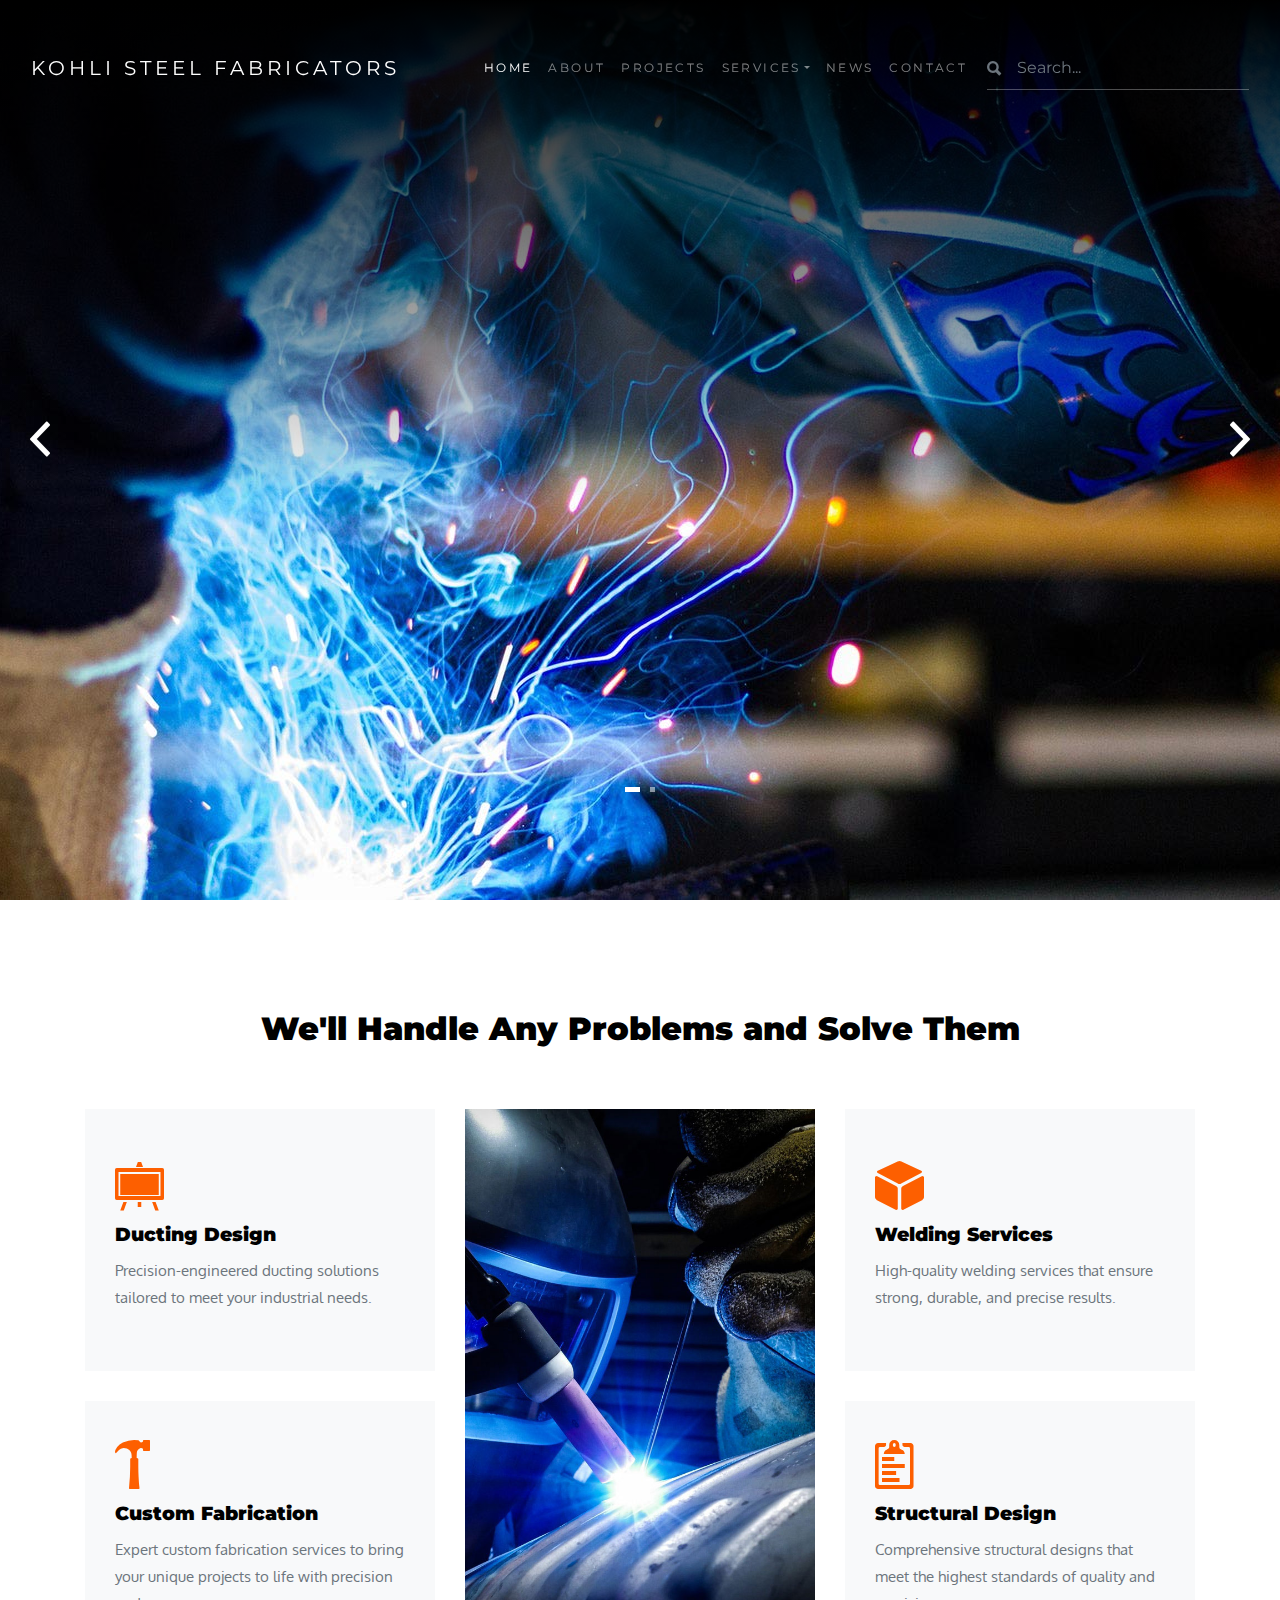
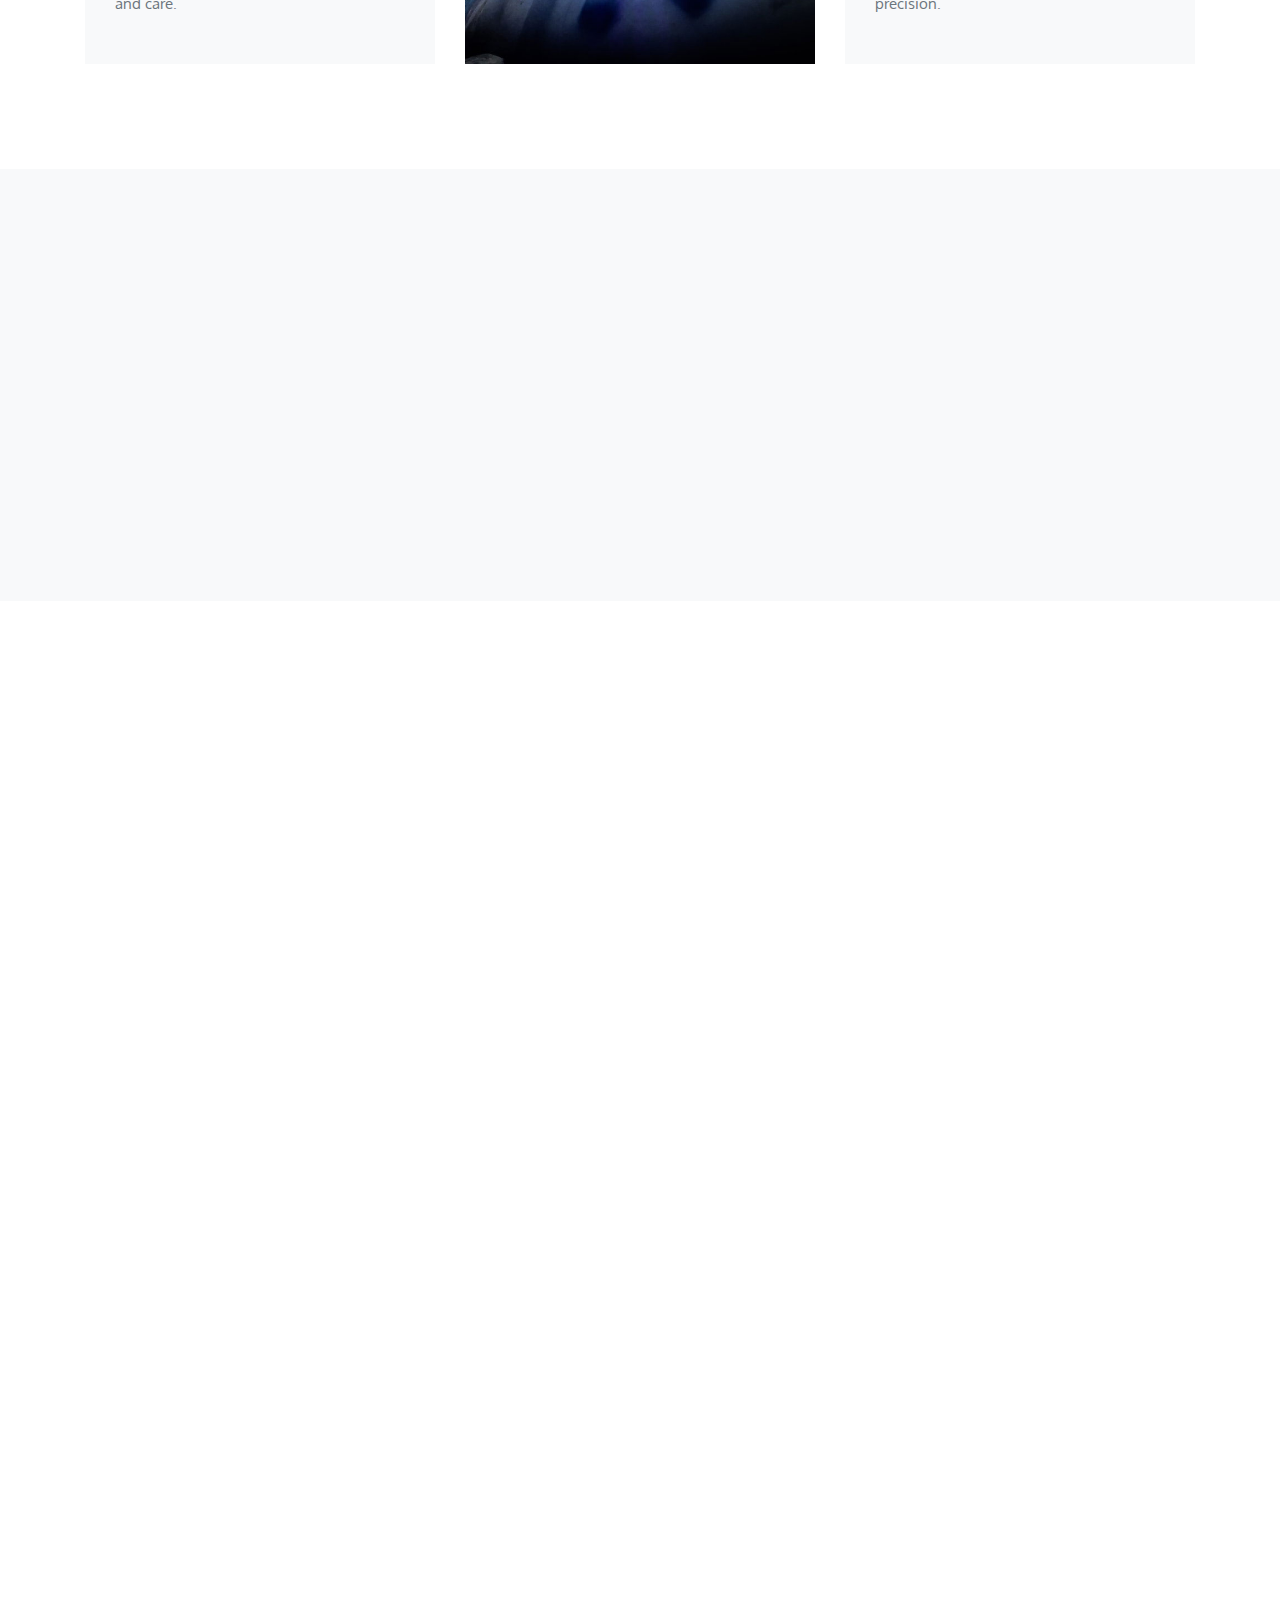
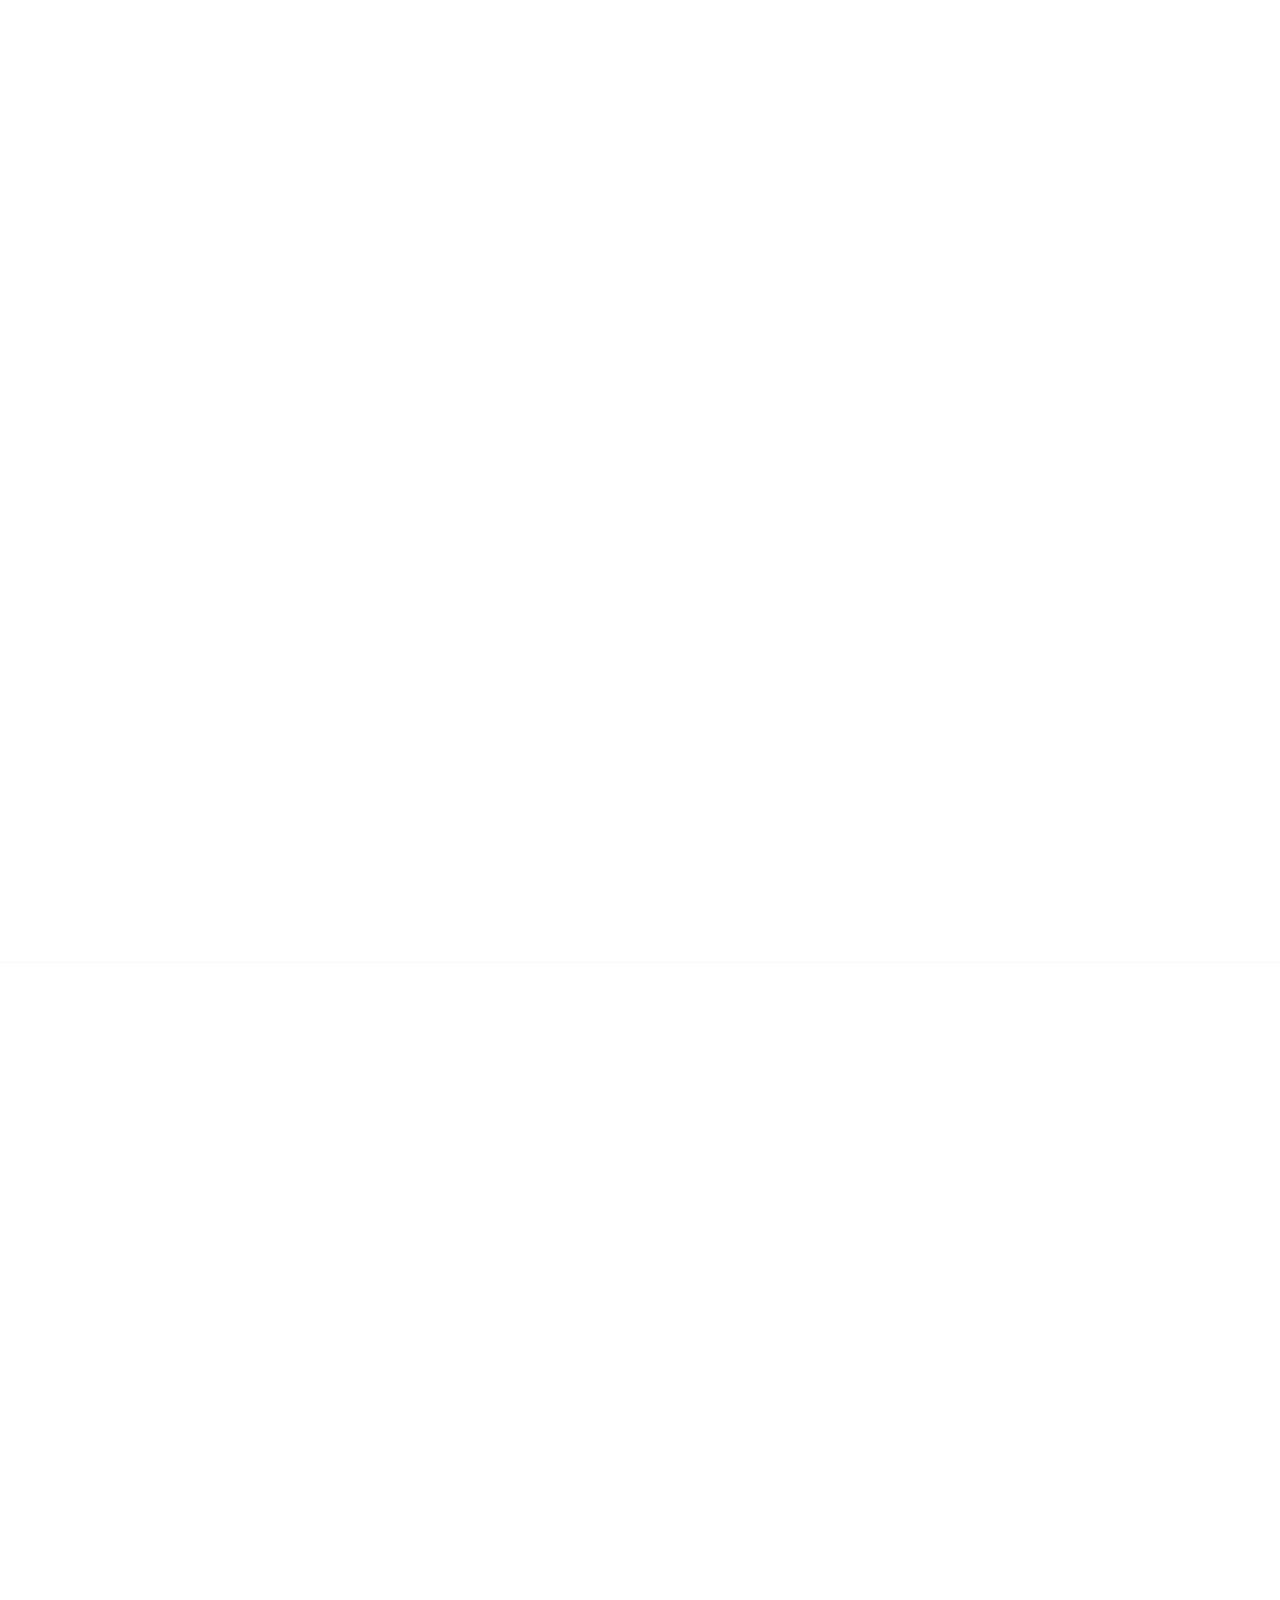
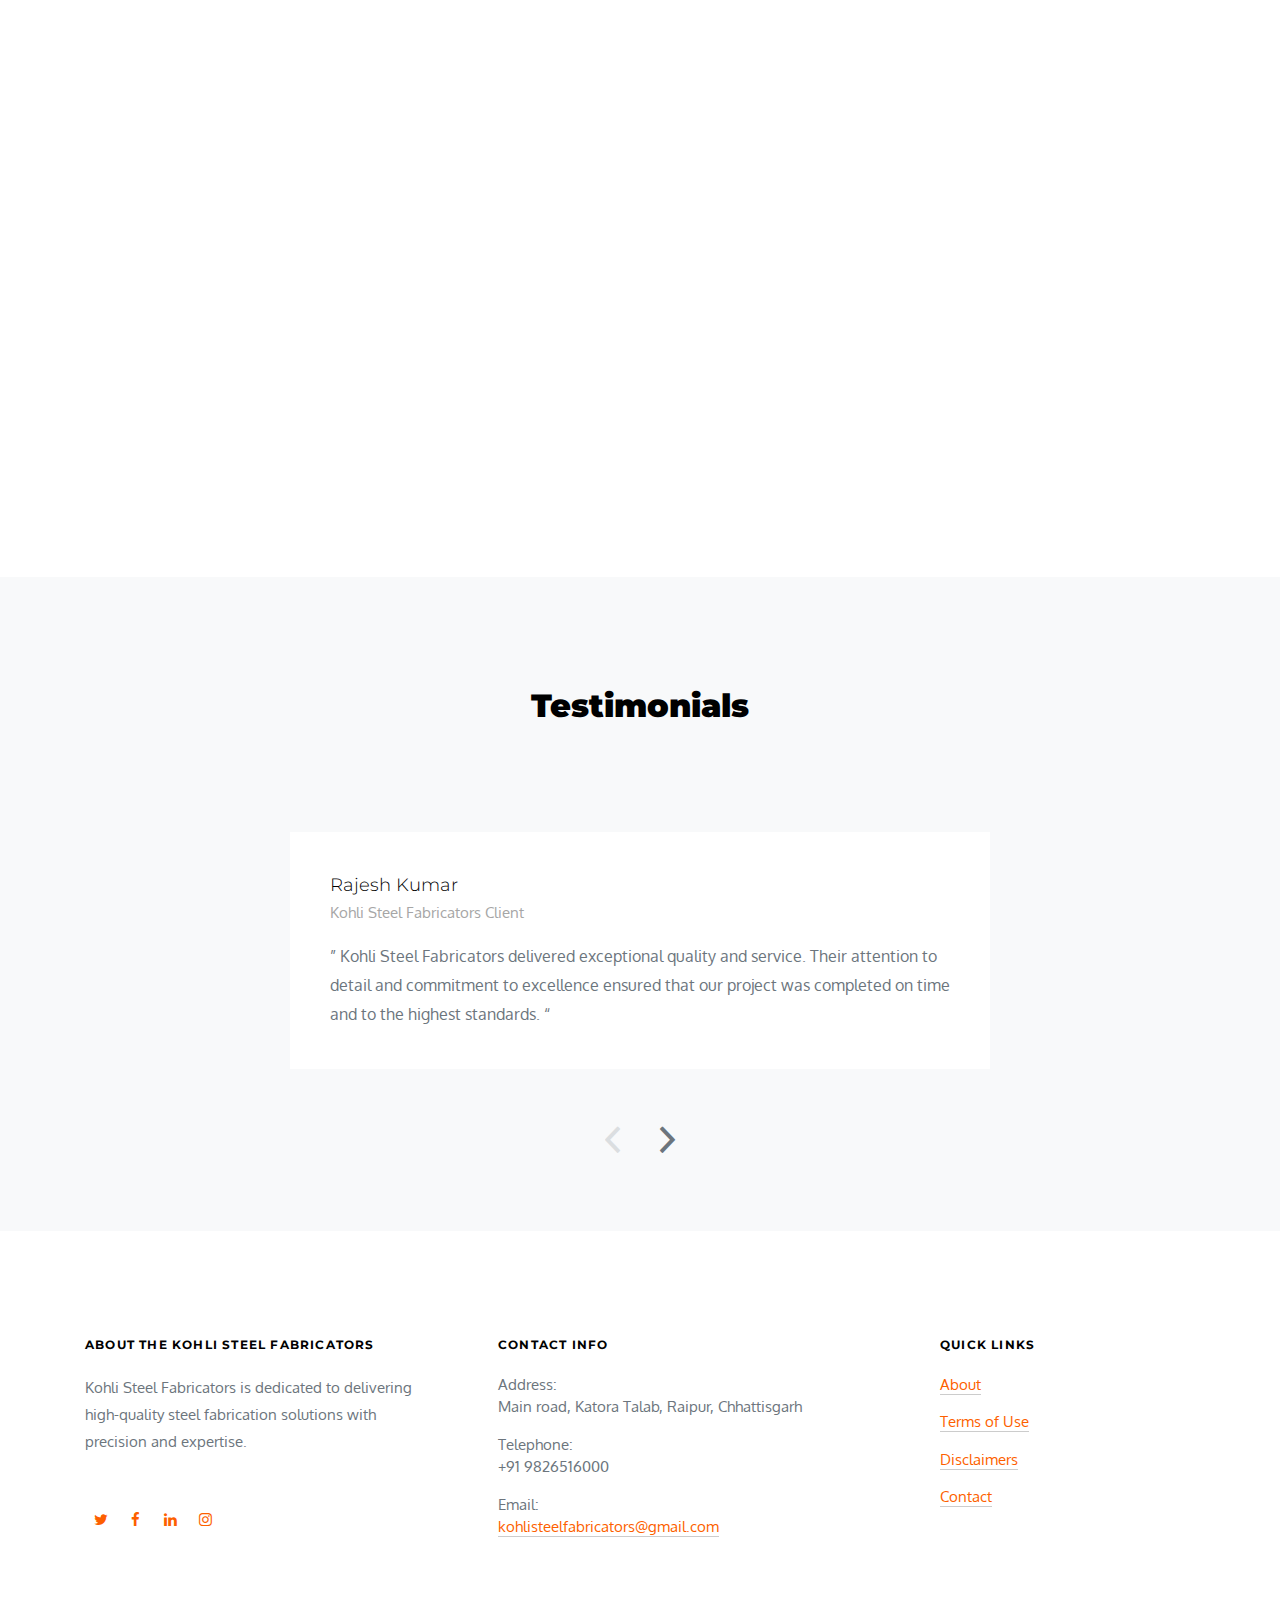
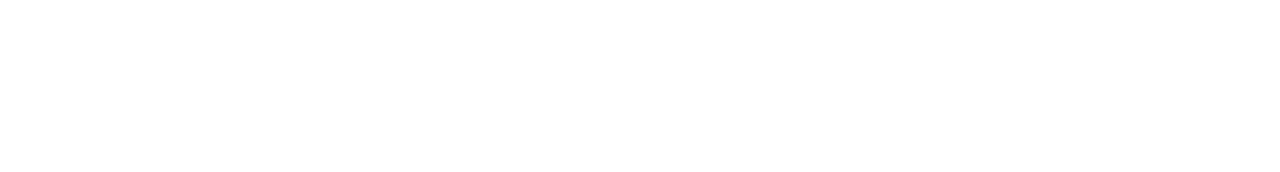
==== index.html @ e1a25247 "site added and homepage ready" ====
<!DOCTYPE html>
<html lang="en">

<!-- Mirrored from preview.colorlib.com/theme/industrial/ by HTTrack Website Copier/3.x [XR&CO'2014], Thu, 20 Jun 2024 20:44:17 GMT -->

<head>
  <title>Kohli Steel Fabricators</title>
  <meta charset="utf-8">
  <meta name="viewport" content="width=device-width, initial-scale=1, shrink-to-fit=no">
  <link href="https://fonts.googleapis.com/css?family=Montserrat:400,700|Oxygen:400,700" rel="stylesheet">
  <link rel="stylesheet" href="css/animate.css">
  <link rel="stylesheet" href="css/owl.carousel.min.css">
  <link rel="stylesheet" href="css/jquery.fancybox.min.css">
  <link rel="stylesheet" href="fonts/ionicons/css/ionicons.min.css">
  <link rel="stylesheet" href="fonts/fontawesome/css/font-awesome.min.css">

  <link rel="stylesheet" href="css/style.css">
</head>

<body>
  <header role="banner">
    <nav class="navbar navbar-expand-lg navbar-dark bg-dark">
      <div class="container-fluid">
        <a class="navbar-brand " href="#">Kohli Steel Fabricators</a>
        <button class="navbar-toggler" type="button" data-toggle="collapse" data-target="#navbarsExample05"
          aria-controls="navbarsExample05" aria-expanded="false" aria-label="Toggle navigation">
          <span class="navbar-toggler-icon"></span>
        </button>
        <div class="collapse navbar-collapse" id="navbarsExample05">
          <ul class="navbar-nav pl-md-5 ml-auto">
            <li class="nav-item">
              <a class="nav-link active" href="#">Home</a>
            </li>
            <li class="nav-item">
              <a class="nav-link" href="about.html">About</a>
            </li>
            <li class="nav-item">
              <a class="nav-link" href="projects.html">Projects</a>
            </li>
            <li class="nav-item dropdown">
              <a class="nav-link dropdown-toggle" href="services.html" id="dropdown04" data-toggle="dropdown"
                aria-haspopup="true" aria-expanded="false">Services</a>
              <div class="dropdown-menu" aria-labelledby="dropdown04">
                <a class="dropdown-item" href="services.html">Industrial Shed </a>
                <a class="dropdown-item" href="services.html">Warehouse's</a>
                <a class="dropdown-item" href="services.html">Fiber Laser Cutting</a>
                <a class="dropdown-item" href="services.html">Artifacts</a>
                <a class="dropdown-item" href="services.html">Rolling Shutters</a>
                <a class="dropdown-item" href="services.html">MS...</a>
                <a class="dropdown-item" href="services.html">SS...</a>
                <a class="dropdown-item" href="services.html">Gate</a>
                <a class="dropdown-item" href="services.html">Grill</a>
                <a class="dropdown-item" href="services.html">All Other types of fabrication works</a>
              </div>
            </li>
            <li class="nav-item">
              <a class="nav-link" href="news.html">News</a>
            </li>
            <li class="nav-item">
              <a class="nav-link" href="contact.html">Contact</a>
            </li>
          </ul>
          <div class="navbar-nav ml-auto">
            <form method="post" class="search-form">
              <span class="icon ion ion-search"></span>
              <input type="text" class="form-control" placeholder="Search...">
            </form>
          </div>
        </div>
      </div>
    </nav>
  </header>

  <div class="top-shadow"></div>
  <section class="home-slider owl-carousel">
    <div class="slider-item" style="background-image: url('images/industrial_hero_1.jpg');">
      <div class="container">
        <div class="row slider-text align-items-center justify-content-center">
          <div class="col-lg-7 text-center col-sm-12 element-animate">
            <div class="btn-play-wrap mx-auto">
              <p class="mb-4"><a href="https://vimeo.com/59256790" data-fancybox data-ratio="2" class="btn-play"><span
                    class="ion ion-ios-play"></span></a></p>
            </div>
            <h1 class="mb-4"><span>We Are Kohli Steel Fabricators</span></h1>
            <p class="mb-5 w-75">Delivering precision and quality in every project, ensuring your steel fabrication
              needs are met with excellence.</p>
          </div>
        </div>
      </div>
    </div>
    <div class="slider-item" style="background-image: url('images/industrial_hero_2.jpg');">
      <div class="container">
        <div class="row slider-text align-items-center justify-content-center">
          <div class="col-lg-7 text-center col-sm-12 element-animate">
            <div class="btn-play-wrap mx-auto">
              <p class="mb-4"><a href="https://vimeo.com/59256790" data-fancybox data-ratio="2" class="btn-play"><span
                    class="ion ion-ios-play"></span></a></p>
            </div>
            <h1><span>The Best Level of Excellence in Steel Fabrication</span></h1>
            <p class="mb-5 w-75">With state-of-the-art technology and a dedicated team, we bring innovative solutions to
              all your steel fabrication projects.</p>
          </div>
        </div>
      </div>
    </div>
  </section>

  </div>
  <section class="section">
    <div class="container">
      <div class="row mb-5">
        <div class="col-12 text-center">
          <h2>We'll Handle Any Problems and Solve Them</h2>
        </div>
      </div>
      <div class="row align-items-stretch">
        <div class="col-lg-4 order-lg-2">
          <div class="scaling-image h-100">
            <div class="frame h-100">
              <div class="feature-img-bg h-100" style="background-image: url('images/industrial_feature_1.jpg');"></div>
            </div>
          </div>
        </div>
        <div class="col-md-6 col-lg-4 feature-1-wrap d-md-flex flex-md-column order-lg-1">
          <div class="feature-1 d-md-flex">
            <div class="align-self-center">
              <span class="ion ion-easel display-4 text-primary"></span>
              <h3>Ducting Design</h3>
              <p>Precision-engineered ducting solutions tailored to meet your industrial needs.</p>
            </div>
          </div>
          <div class="feature-1 d-md-flex">
            <div class="align-self-center">
              <span class="ion ion-hammer display-4 text-primary"></span>
              <h3>Custom Fabrication</h3>
              <p>Expert custom fabrication services to bring your unique projects to life with precision and care.</p>
            </div>
          </div>
        </div>
        <div class="col-md-6 col-lg-4 feature-1-wrap d-md-flex flex-md-column order-lg-3">
          <div class="feature-1 d-md-flex">
            <div class="align-self-center">
              <span class="ion ion-cube display-4 text-primary"></span>
              <h3>Welding Services</h3>
              <p>High-quality welding services that ensure strong, durable, and precise results.</p>
            </div>
          </div>
          <div class="feature-1 d-md-flex">
            <div class="align-self-center">
              <span class="ion ion-clipboard display-4 text-primary"></span>
              <h3>Structural Design</h3>
              <p>Comprehensive structural designs that meet the highest standards of quality and precision.</p>
            </div>
          </div>
        </div>
      </div>
    </div>
  </section>
  <section class="section bg-light">
    <div class="container">
      <div class="row">
        <div class="col-md-6 col-lg-4 element-animate ">
          <div class="media block-6 d-block text-center">
            <div class="icon mb-3"><span class="ion-android-notifications text-primary"></span></div>
            <div class="media-body">
              <h3 class="heading">Modern Design</h3>
              <p>Utilizing the latest technologies and trends to create innovative and efficient steel structures.</p>
            </div>
          </div>
        </div>
        <div class="col-md-6 col-lg-4 element-animate ">
          <div class="media block-6 d-block text-center">
            <div class="icon mb-3"><span class="ion-heart text-primary"></span></div>
            <div class="media-body">
              <h3 class="heading">Built With Passion</h3>
              <p>Our dedicated team puts heart and soul into every project, ensuring top-notch craftsmanship.</p>
            </div>
          </div>
        </div>
        <div class="col-md-6 col-lg-4 element-animate ">
          <div class="media block-6 d-block text-center">
            <div class="icon mb-3"><span class="ion-flash text-primary"></span></div>
            <div class="media-body">
              <h3 class="heading">Fast Loading</h3>
              <p>Efficient and timely project execution, ensuring your steel structures are ready when you need them.
              </p>
            </div>
          </div>
        </div>
      </div>
    </div>
  </section>


  <section class="section element-animate">
    <div class="container">
      <div class="row align-items-center mb-5">
        <div class="col-lg-7 order-md-2">
          <div class="scaling-image">
            <div class="frame"><img src="images/industrial_featured_img_1.jpg" alt="Free template by Free-Template.co"
                class="img-fluid"></div>
          </div>
        </div>
        <div class="col-md-5 pr-md-5 mb-5">
          <div class="block-41">
            <h2 class="block-41-heading mb-5">Let's Build Together</h2>
            <div class="block-41-text">
              <p>At Kohli Steel Fabricators, we believe in the power of collaboration to create robust and innovative
                steel structures. Join us in shaping the future of steel fabrication with precision, quality, and
                expertise.</p>
            </div>
          </div>
        </div>
      </div>
    </div>
  </section>
  <section class="section element-animate bg-light">
    <div class="container">
      <div class="row align-items-center mb-5">
        <div class="col-lg-7 order-md-1">
          <div class="scaling-image">
            <div class="frame"><img src="images/industrial_featured_img_2.jpg" alt="Free template by Free-Template.co"
                class="img-fluid"></div>
          </div>
        </div>
        <div class="col-md-5 pl-md-5 mb-5 order-md-2">
          <div class="block-41">
            <h2 class="block-41-heading mb-5">We'll Handle Any Intricate Custom Design</h2>
            <div class="block-41-text">
              <p>Our expertise in steel fabrication allows us to tackle even the most complex custom designs. Trust us
                to
                deliver precision, quality, and innovation in every project.</p>
            </div>
          </div>
        </div>
      </div>
    </div>
  </section>

  <section class="section border-t pb-0">
    <div class="container">
      <div class="row justify-content-center mb-5 element-animate">
        <div class="col-md-8 text-center">
          <h2 class=" heading mb-4">Projects</h2>
          <p class="mb-5 lead">Explore our diverse portfolio of projects that showcase our expertise in steel
            fabrication. From intricate custom designs to large-scale industrial structures, we deliver excellence and
            innovation in every project we undertake.</p>
        </div>
      </div>
    </div>
    <div class="container-fluid">
      <div class="row no-gutters">
        <div class="col-md-4 element-animate">
          <a href="project-single.html" class="link-thumbnail">
            <h3>Ducting Design in Colorado</h3>
            <span class="ion-plus icon"></span>
            <img src="images/industrial_img_1.jpg" alt="Free template by Free-Template.co" class="img-fluid">
          </a>
        </div>
        <div class="col-md-4 element-animate">
          <a href="project-single.html" class="link-thumbnail">
            <h3>Tanks Project In California</h3>
            <span class="ion-plus icon"></span>
            <img src="images/industrial_img_2.jpg" alt="Free template by Free-Template.co" class="img-fluid">
          </a>
        </div>
        <div class="col-md-4 element-animate">
          <a href="project-single.html" class="link-thumbnail">
            <h3>Structural Design in New York</h3>
            <span class="ion-plus icon"></span>
            <img src="images/industrial_img_3.jpg" alt="Free template by Free-Template.co" class="img-fluid">
          </a>
        </div>
        <div class="col-md-4 element-animate">
          <a href="project-single.html" class="link-thumbnail">
            <h3>Stacks Design</h3>
            <span class="ion-plus icon"></span>
            <img src="images/industrial_img_4.jpg" alt="Free template by Free-Template.co" class="img-fluid">
          </a>
        </div>
        <div class="col-md-4 element-animate">
          <a href="project-single.html" class="link-thumbnail">
            <h3>Intercate Custom</h3>
            <span class="ion-plus icon"></span>
            <img src="images/industrial_img_5.jpg" alt="Free template by Free-Template.co" class="img-fluid">
          </a>
        </div>
        <div class="col-md-4 element-animate">
          <a href="project-single.html" class="link-thumbnail">
            <h3>Banker Design</h3>
            <span class="ion-plus icon"></span>
            <img src="images/industrial_img_6.jpg" alt="Free template by Free-Template.co" class="img-fluid">
          </a>
        </div>
      </div>
    </div>
  </section>
  <section class="section bg-light block-11">
    <div class="container">
      <div class="row justify-content-center mb-5">
        <div class="col-md-8 text-center">
          <h2 class="heading mb-4">Testimonials</h2>
        </div>
      </div>
      <div class="nonloop-block-11 owl-carousel">
        <div class="item">
          <div class="block-33 h-100">
            <div class="vcard d-flex mb-3">
              <div class="name-text align-self-center">
                <h2 class="heading">Rajesh Kumar</h2>
                <span class="meta">Kohli Steel Fabricators Client</span>
              </div>
            </div>
            <div class="text">
              <blockquote>
                <p>&rdquo; Kohli Steel Fabricators delivered exceptional quality and service. Their attention to detail
                  and commitment to excellence ensured that our project was completed on time and to the highest
                  standards. &ldquo;</p>
              </blockquote>
            </div>
          </div>
        </div>
        <div class="item">
          <div class="block-33 h-100">
            <div class="vcard d-flex mb-3">
              <div class="name-text align-self-center">
                <h2 class="heading">Priya Sharma</h2>
                <span class="meta">Kohli Steel Fabricators Client</span>
              </div>
            </div>
            <div class="text">
              <blockquote>
                <p>&rdquo; The team at Kohli Steel Fabricators exceeded our expectations. Their innovative solutions and
                  expert craftsmanship made our custom design project a success. We highly recommend their services.
                  &ldquo;</p>
              </blockquote>
            </div>
          </div>
        </div>
        <div class="item">
          <div class="block-33 h-100">
            <div class="vcard d-flex mb-3">
              <div class="name-text align-self-center">
                <h2 class="heading">Anil Kumar</h2>
                <span class="meta">Kohli Steel Fabricators Client</span>
              </div>
            </div>
            <div class="text">
              <blockquote>
                <p>&rdquo; Working with Kohli Steel Fabricators was a fantastic experience. Their professionalism and
                  dedication to quality are unmatched. The final product was exactly what we envisioned and more.
                  &ldquo;
                </p>
              </blockquote>
            </div>
          </div>
        </div>
        <div class="item">
          <div class="block-33 h-100">
            <div class="vcard d-flex mb-3">
              <div class="name-text align-self-center">
                <h2 class="heading">Deepika Patel</h2>
                <span class="meta">Kohli Steel Fabricators Client</span>
              </div>
            </div>
            <div class="text">
              <blockquote>
                <p>&rdquo; The craftsmanship and professionalism of Kohli Steel Fabricators are commendable. They
                  delivered our project with precision and exceeded our expectations. We are delighted with the results.
                  &ldquo;</p>
              </blockquote>
            </div>
          </div>
        </div>
      </div>
    </div>
  </section>
  <footer class="site-footer" role="contentinfo">
    <div class="container">
      <div class="row mb-5">
        <div class="col-md-4 mb-5">
          <h3>About The Kohli Steel Fabricators</h3>
          <p class="mb-5">Kohli Steel Fabricators is dedicated to delivering high-quality steel fabrication solutions
            with precision and expertise.</p>
          <ul class="list-unstyled footer-link d-flex footer-social">
            <li><a href="#" class="p-2"><span class="fa fa-twitter"></span></a></li>
            <li><a href="#" class="p-2"><span class="fa fa-facebook"></span></a></li>
            <li><a href="#" class="p-2"><span class="fa fa-linkedin"></span></a></li>
            <li><a href="#" class="p-2"><span class="fa fa-instagram"></span></a></li>
          </ul>
        </div>
        <div class="col-md-5 mb-5 pl-md-5">
          <h3>Contact Info</h3>
          <ul class="list-unstyled footer-link">
            <li class="d-block">
              <span class="d-block">Address:</span>
              <span>Main road, Katora Talab, Raipur, Chhattisgarh</span>
            </li>
            <li class="d-block"><span class="d-block">Telephone:</span><span>+91 9826516000</span></li>
            <li class="d-block"><span class="d-block">Email:</span><span><a
                  href="mailto:kohlisteelfabricators@gmail.com">kohlisteelfabricators@gmail.com</a></span></li>
          </ul>
        </div>
        <div class="col-md-3 mb-5">
          <h3>Quick Links</h3>
          <ul class="list-unstyled footer-link">
            <li><a href="#">About</a></li>
            <li><a href="#">Terms of Use</a></li>
            <li><a href="#">Disclaimers</a></li>
            <li><a href="#">Contact</a></li>
          </ul>
        </div>
        <div class="col-md-3">
        </div>
      </div>
      <div class="row">
        <div class="col-12 text-md-center text-left">
          <p class="copyright"
            style="visibility: hidden; position: absolute; left: -9999px; width: 1px; height: 1px; overflow: hidden;">

            Copyright &copy;
            <script data-cfasync="false"
              src="../../cdn-cgi/scripts/5c5dd728/cloudflare-static/email-decode.min.js"></script>
            <script>document.write(new Date().getFullYear());</script> All rights reserved | This template is made with
            <i class="fa fa-heart text-danger" aria-hidden="true"></i> by <a href="https://colorlib.com/"
              target="_blank">Colorlib</a>

          </p>
        </div>
      </div>
    </div>
  </footer>



  <div id="loader" class="show fullscreen"><svg class="circular" width="48px" height="48px">
      <circle class="path-bg" cx="24" cy="24" r="22" fill="none" stroke-width="4" stroke="#eeeeee" />
      <circle class="path" cx="24" cy="24" r="22" fill="none" stroke-width="4" stroke-miterlimit="10"
        stroke="#f4b214" />
    </svg></div>
  <script src="js/jquery-3.2.1.min.js"></script>
  <script src="js/popper.min.js"></script>
  <script src="js/bootstrap.min.js"></script>
  <script src="js/owl.carousel.min.js"></script>
  <script src="js/jquery.waypoints.min.js"></script>
  <script src="js/jquery.fancybox.min.js"></script>
  <script src="js/main.js"></script>
  <script src="js/main.js"></script>

  <script async src="https://www.googletagmanager.com/gtag/js?id=UA-23581568-13"></script>
  <script>
    window.dataLayer = window.dataLayer || [];
    function gtag() { dataLayer.push(arguments); }
    gtag('js', new Date());

    gtag('config', 'UA-23581568-13');
  </script>
  <script defer src="https://static.cloudflareinsights.com/beacon.min.js/vcd15cbe7772f49c399c6a5babf22c1241717689176015"
    integrity="sha512-ZpsOmlRQV6y907TI0dKBHq9Md29nnaEIPlkf84rnaERnq6zvWvPUqr2ft8M1aS28oN72PdrCzSjY4U6VaAw1EQ=="
    data-cf-beacon='{"rayId":"896e9885899eac28","b":1,"version":"2024.4.1","token":"cd0b4b3a733644fc843ef0b185f98241"}'
    crossorigin="anonymous"></script>
</body>

<!-- Mirrored from preview.colorlib.com/theme/industrial/ by HTTrack Website Copier/3.x [XR&CO'2014], Thu, 20 Jun 2024 20:44:25 GMT -->

</html>
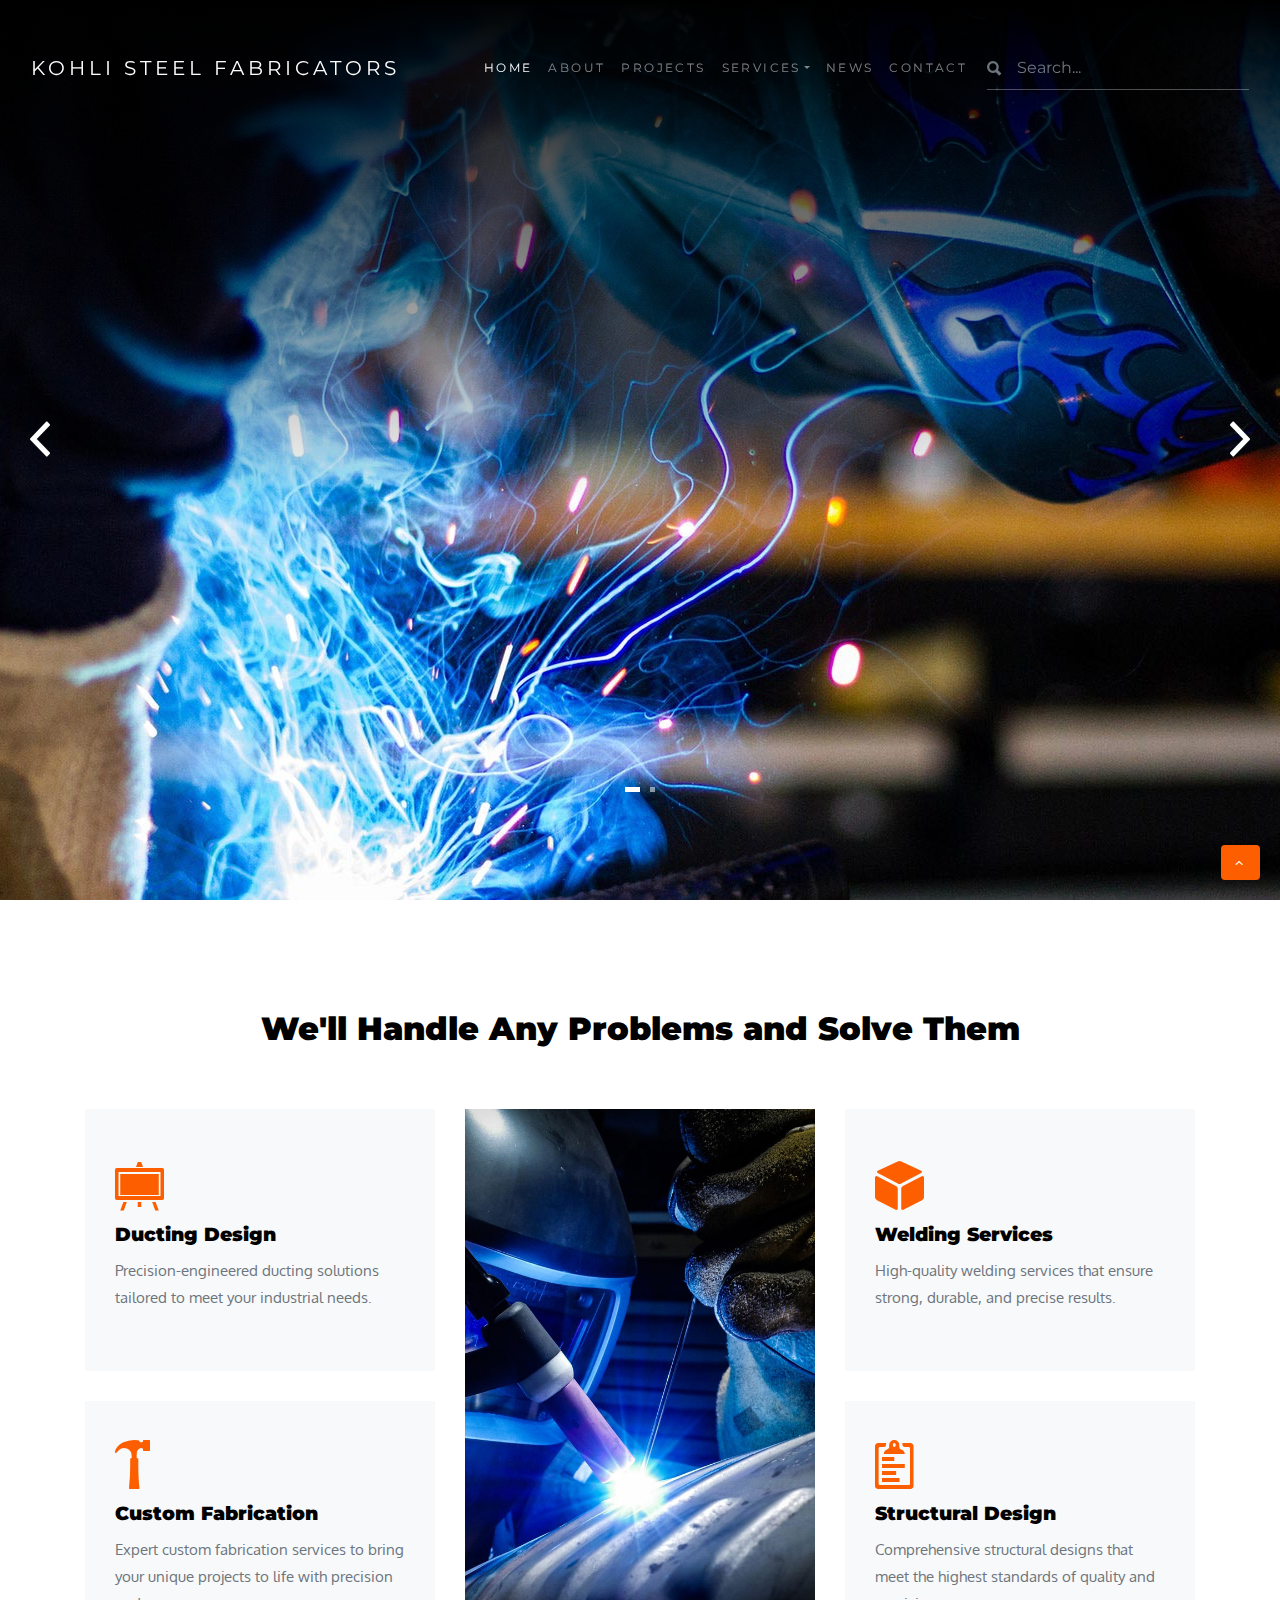
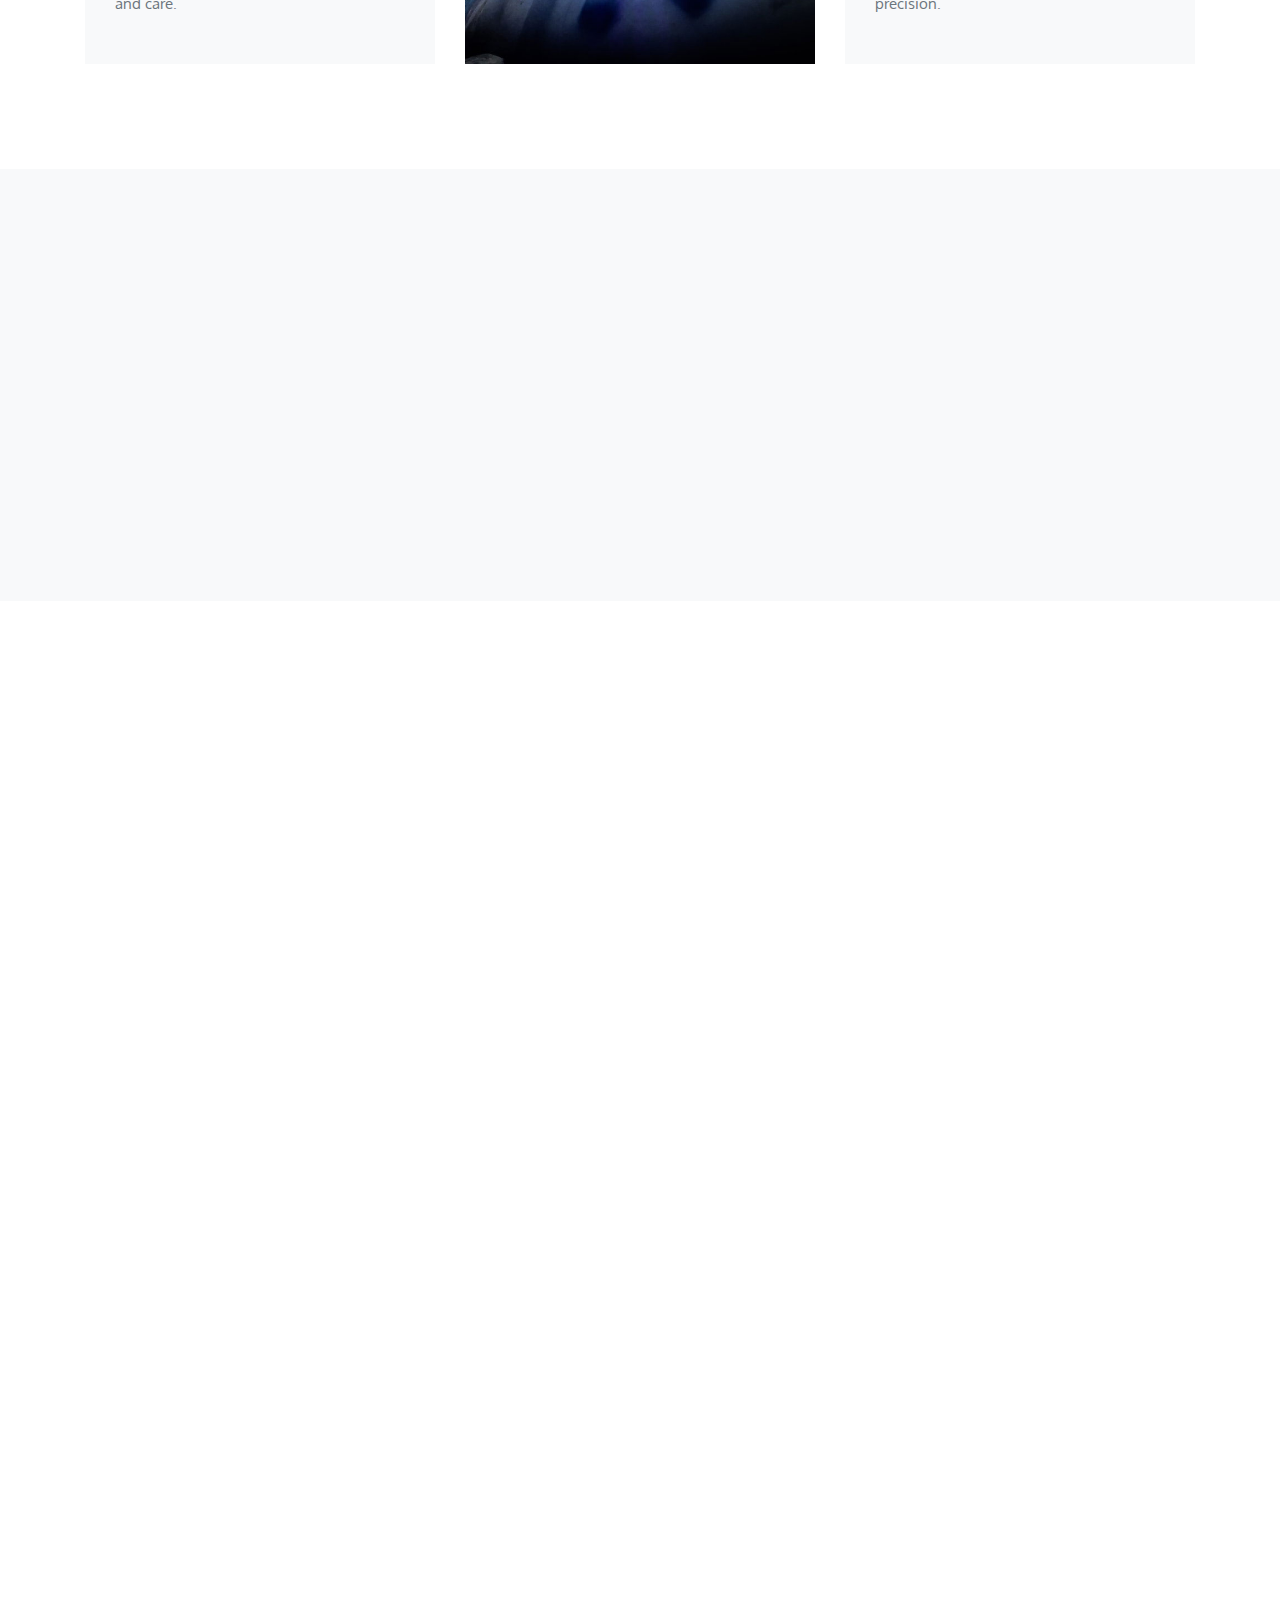
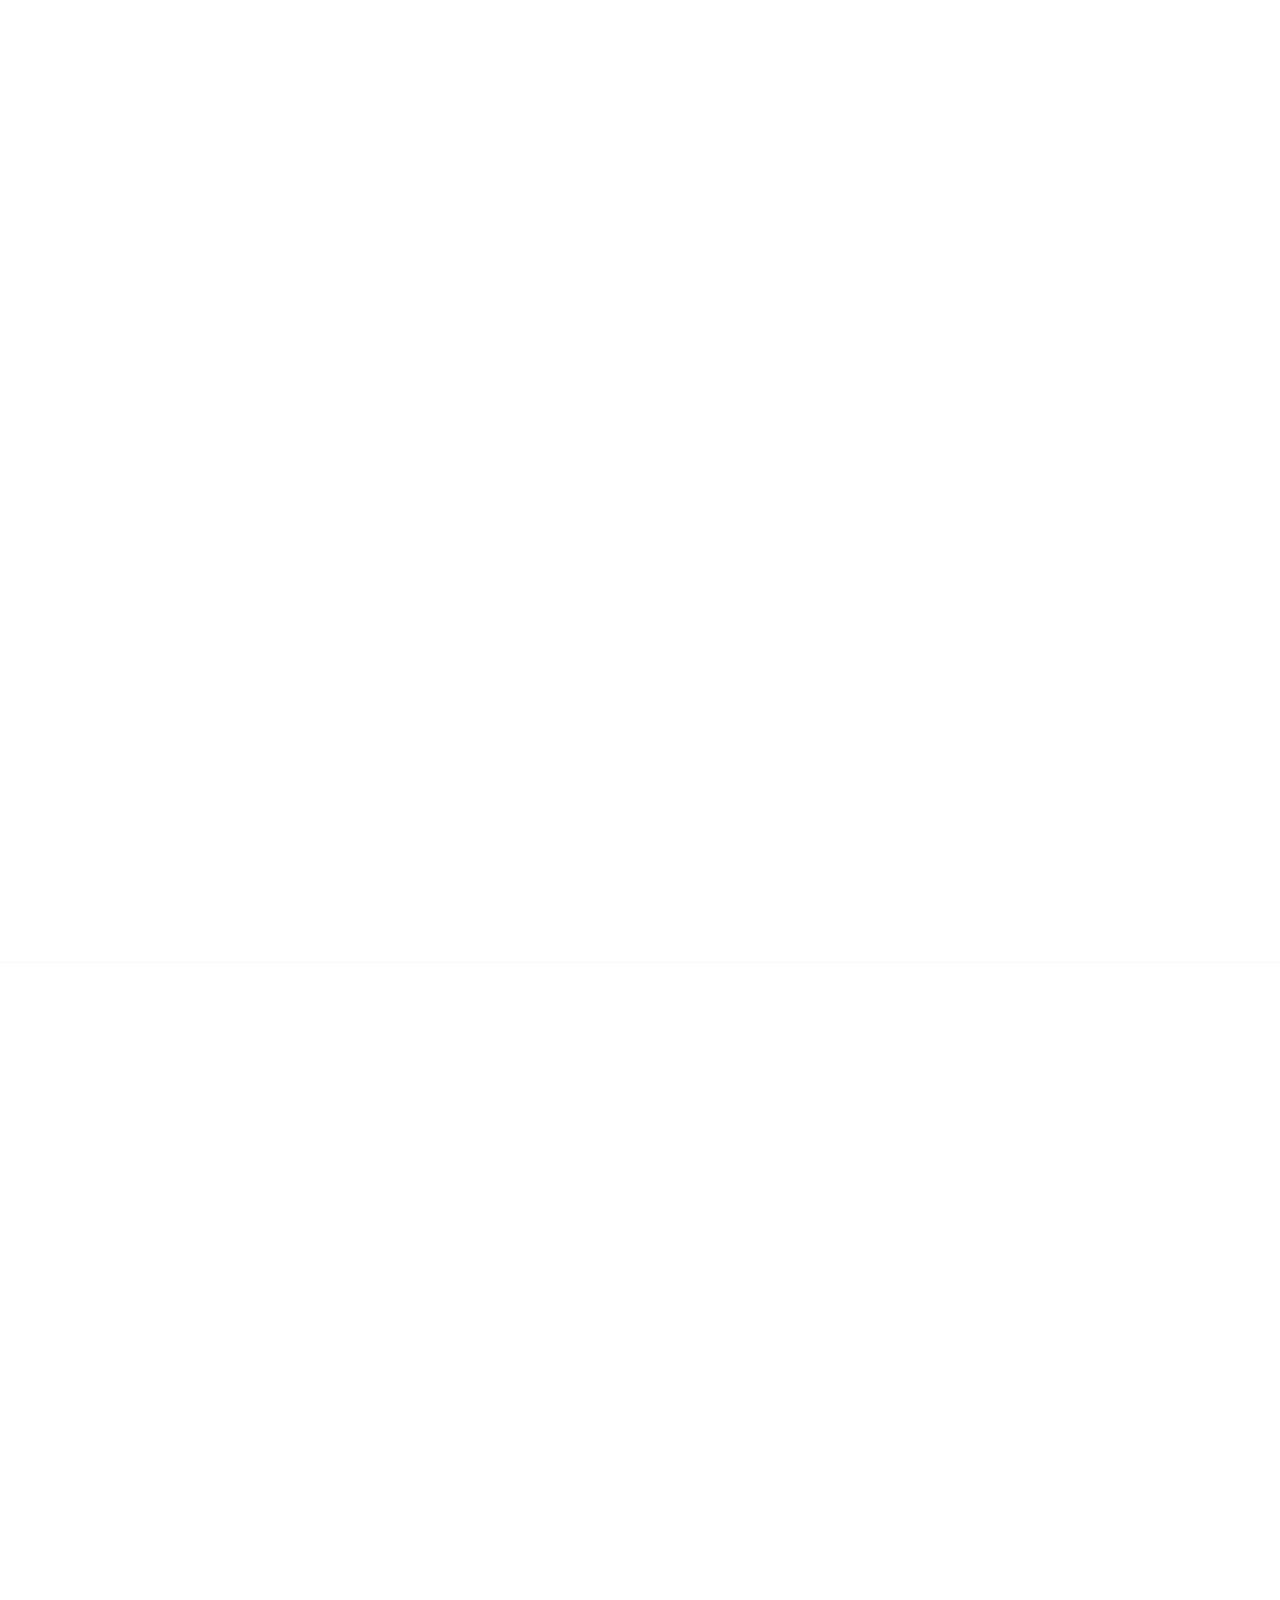
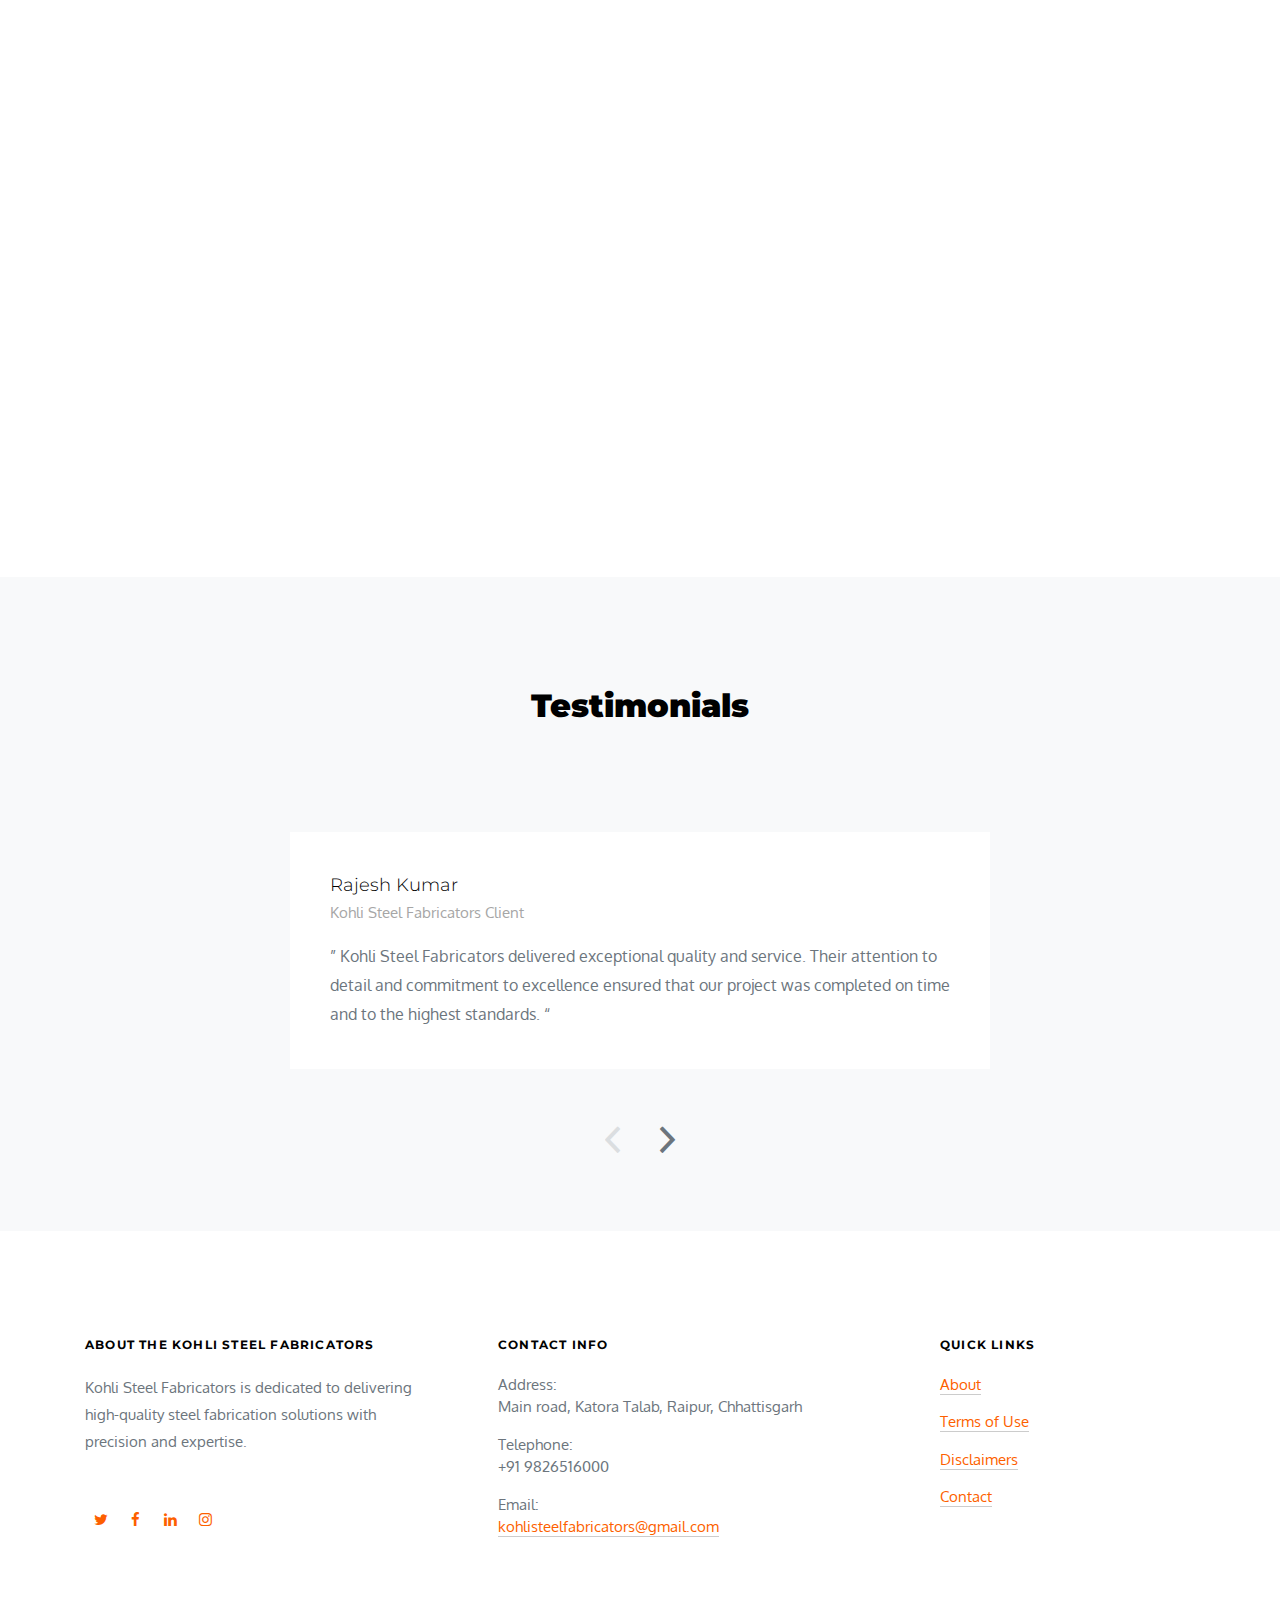
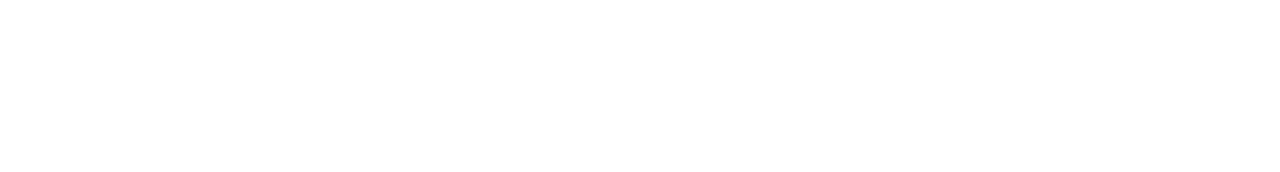
==== commit f32cc7c7: "added back to top button" ====
--- a/index.html
+++ b/index.html
@@ -16,6 +16,8 @@
 
   <link rel="stylesheet" href="css/style.css">
 </head>
+
+
 
 <body>
   <header role="banner">
@@ -375,6 +377,7 @@
       </div>
     </div>
   </section>
+  <a id="back-to-top" href="#" class="btn btn-primary btn-back-to-top"><i class="fa fa-angle-up"></i></a>
   <footer class="site-footer" role="contentinfo">
     <div class="container">
       <div class="row mb-5">
@@ -438,6 +441,8 @@
       <circle class="path" cx="24" cy="24" r="22" fill="none" stroke-width="4" stroke-miterlimit="10"
         stroke="#f4b214" />
     </svg></div>
+
+
   <script src="js/jquery-3.2.1.min.js"></script>
   <script src="js/popper.min.js"></script>
   <script src="js/bootstrap.min.js"></script>
@@ -459,8 +464,29 @@
     integrity="sha512-ZpsOmlRQV6y907TI0dKBHq9Md29nnaEIPlkf84rnaERnq6zvWvPUqr2ft8M1aS28oN72PdrCzSjY4U6VaAw1EQ=="
     data-cf-beacon='{"rayId":"896e9885899eac28","b":1,"version":"2024.4.1","token":"cd0b4b3a733644fc843ef0b185f98241"}'
     crossorigin="anonymous"></script>
+
+  <script>
+    $(document).ready(function () {
+      // Show or hide the sticky footer button
+      $(window).scroll(function () {
+        if ($(this).scrollTop() > 200) {
+          $('#back-to-top').fadeIn(200);
+        } else {
+          $('#back-to-top').fadeOut(200);
+        }
+      });
+
+      // Animate the scroll to top
+      $('#back-to-top').click(function (event) {
+        event.preventDefault();
+
+        $('html, body').animate({
+          scrollTop: 0
+        }, 300);
+      });
+    });
+  </script>
+
 </body>
 
-<!-- Mirrored from preview.colorlib.com/theme/industrial/ by HTTrack Website Copier/3.x [XR&CO'2014], Thu, 20 Jun 2024 20:44:25 GMT -->
-
 </html>